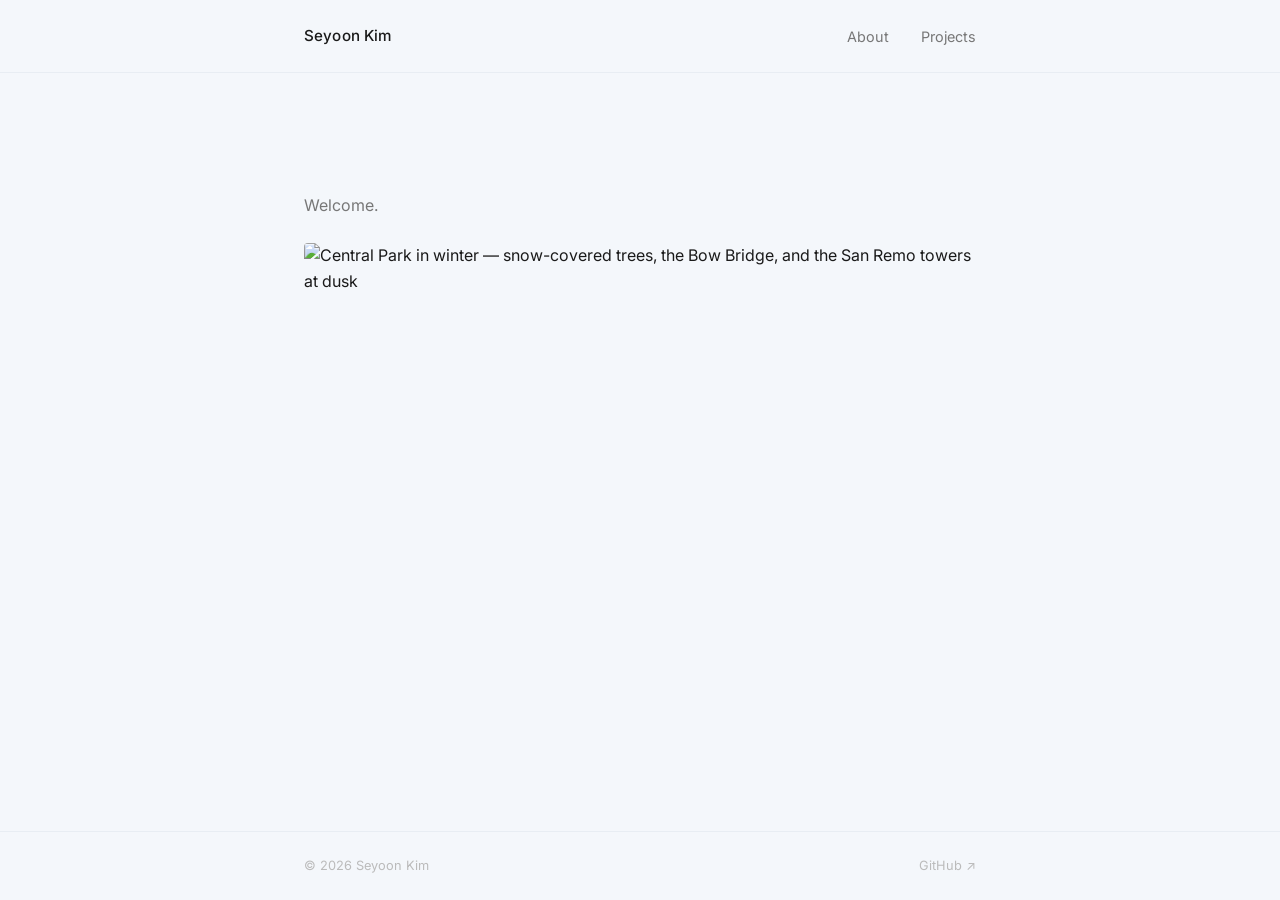
==== index.html @ a26a345f "initial commit" ====
<!DOCTYPE html>
<!--
  What is DOCTYPE?
  This tells the browser "this is a modern HTML5 document."
  Without it, browsers fall back to a quirky legacy rendering mode.
-->
<html lang="en">

<head>
  <!--
    The <head> is not visible on the page. It contains metadata —
    information ABOUT the page that browsers and search engines use.
  -->

  <!-- Character encoding: lets the browser render special characters correctly -->
  <meta charset="UTF-8">

  <!-- Viewport: makes the page scale properly on mobile devices -->
  <meta name="viewport" content="width=device-width, initial-scale=1.0">

  <!-- The tab title and search engine result title -->
  <title>Seyoon Kim</title>

  <!-- SEO: short description shown in search engine results -->
  <meta name="description" content="Seyoon Kim — Product Manager based in NYC.">

  <!-- Load Inter from Google Fonts (a free font CDN) -->
  <link rel="preconnect" href="https://fonts.googleapis.com">
  <link rel="preconnect" href="https://fonts.gstatic.com" crossorigin>
  <link href="https://fonts.googleapis.com/css2?family=Inter:wght@300;400;500&display=swap" rel="stylesheet">

  <!-- Link to our shared stylesheet -->
  <link rel="stylesheet" href="style.css">
</head>

<body>

  <!-- NAV ---------------------------------------------------- -->
  <nav>
    <div class="container nav-inner">
      <a href="index.html" class="nav-name">Seyoon Kim</a>
      <div class="nav-links">
        <a href="about.html">About</a>
        <a href="projects.html">Projects</a>
      </div>
    </div>
  </nav>

  <!-- MAIN --------------------------------------------------- -->
  <main>
    <div class="container hero">
      <p class="welcome">Welcome.</p>
      <!--
        hero.jpg = the Central Park winter photo.
        alt text describes the image for screen readers and search engines.
        If the image file is missing, the alt text displays in its place.
      -->
      <img
        src="hero.jpg"
        alt="Central Park in winter — snow-covered trees, the Bow Bridge, and the San Remo towers at dusk"
        class="hero-image"
      >
    </div>
  </main>

  <!-- FOOTER ------------------------------------------------- -->
  <footer>
    <div class="container footer-inner">
      <p>© 2026 Seyoon Kim</p>
      <a href="https://github.com/seyoon0428" target="_blank" rel="noopener">GitHub ↗</a>
    </div>
  </footer>

</body>
</html>
---- style.css ----
/* =============================================================
   seyoonk.com — Global Stylesheet

   Structure:
   1. Reset & base
   2. Typography
   3. Layout
   4. Navigation
   5. Page-specific: Home, About, Projects
   6. Footer
   7. Responsive
   ============================================================= */


/* -------------------------------------------------------------
   CSS Custom Properties (Variables)
   Define colors once here. To change the accent color across
   the entire site, just update --blue below.
   ------------------------------------------------------------- */
:root {
  --blue: #1B4F8A;        /* Van Gogh cobalt — Starry Night primary blue */
  --blue-light: #EBF1F9;  /* Very light tint of --blue, used for tags */
  --bg: #F4F7FB;          /* Page background: barely-blue off-white */
  --text: #1a1a1a;
  --muted: #777;
  --border: #e8edf3;
}


/* -------------------------------------------------------------
   1. Reset & Base
   A browser reset removes the default margins, padding, and
   styles that different browsers apply inconsistently.
   ------------------------------------------------------------- */
*, *::before, *::after {
  box-sizing: border-box;
  margin: 0;
  padding: 0;
}

html {
  font-size: 16px; /* 1rem = 16px throughout the site */
}

body {
  background-color: var(--bg);
  color: var(--text);
  font-family: 'Inter', -apple-system, BlinkMacSystemFont, 'Segoe UI', sans-serif;
  font-weight: 400;
  line-height: 1.6;
  min-height: 100vh;
  display: flex;
  flex-direction: column;
}


/* -------------------------------------------------------------
   2. Typography
   ------------------------------------------------------------- */
h1 {
  font-size: 2.5rem;
  font-weight: 500;
  letter-spacing: -0.02em;
  line-height: 1.2;
}

h2 {
  font-size: 1.1rem;
  font-weight: 500;
  letter-spacing: 0.08em;
  text-transform: uppercase;
  color: #999;
  margin-bottom: 1.5rem;
}

p {
  color: #444;
  max-width: 56ch; /* ch = width of the "0" character — limits line length for readability */
}

a {
  color: var(--text);
  text-decoration: none;
  border-bottom: 1px solid var(--border);
  transition: color 0.2s ease, border-color 0.2s ease;
}

a:hover {
  color: var(--blue);
  border-color: var(--blue);
}


/* -------------------------------------------------------------
   3. Layout
   A centered container with a max-width keeps content readable
   on wide screens.
   ------------------------------------------------------------- */
.container {
  width: 100%;
  max-width: 720px;
  margin: 0 auto;
  padding: 0 1.5rem;
}

main {
  flex: 1; /* pushes footer to bottom */
  padding: 5rem 0 4rem;
}


/* -------------------------------------------------------------
   4. Navigation
   ------------------------------------------------------------- */
nav {
  display: flex;
  align-items: center;
  justify-content: space-between;
  padding: 1.5rem 0;
  border-bottom: 1px solid var(--border);
}

.nav-inner {
  display: flex;
  align-items: center;
  justify-content: space-between;
  width: 100%;
}

.nav-name {
  font-weight: 500;
  font-size: 0.95rem;
  border-bottom: none;
  letter-spacing: 0.01em;
}

.nav-name:hover {
  opacity: 0.6;
}

.nav-links {
  display: flex;
  gap: 2rem;
}

.nav-links a {
  font-size: 0.9rem;
  color: var(--muted);
  border-bottom: none;
}

.nav-links a:hover {
  color: var(--blue);
}

.nav-links a.active {
  color: var(--blue);
  font-weight: 500;
}


/* -------------------------------------------------------------
   5a. Home Page
   ------------------------------------------------------------- */
.hero {
  padding-top: 2.5rem;
  display: flex;
  flex-direction: column;
  gap: 1.5rem;
}

.welcome {
  font-size: 1rem;
  color: var(--muted);
  max-width: none;
}

.hero-image {
  width: 100%;
  max-height: 520px;
  object-fit: cover;       /* crops to fill without stretching */
  object-position: center; /* keeps the center of the photo in frame */
  border-radius: 4px;
  display: block;
}


/* -------------------------------------------------------------
   5b. About Page
   ------------------------------------------------------------- */
.about-content {
  display: flex;
  flex-direction: column;
  gap: 2.5rem;
}

.about-content p {
  font-size: 1rem;
  line-height: 1.8;
}

.about-content p + p {
  margin-top: -1rem; /* tighten stacked paragraphs */
}

.about-meta {
  display: flex;
  flex-direction: column;
  gap: 0.5rem;
  padding-top: 1rem;
  border-top: 1px solid var(--border);
}

.about-meta a {
  font-size: 0.9rem;
  color: var(--muted);
}


/* -------------------------------------------------------------
   5c. Projects Page
   ------------------------------------------------------------- */
.projects-list {
  display: flex;
  flex-direction: column;
  gap: 0;
}

.project-item {
  display: flex;
  flex-direction: column;
  gap: 0.4rem;
  padding: 1.75rem 0;
  border-bottom: 1px solid var(--border);
}

.project-item:first-child {
  border-top: 1px solid var(--border);
}


.projects-empty {
  font-size: 1rem;
  color: var(--muted);
  padding: 2rem 0;
  max-width: none;
}

.project-header {
  display: flex;
  align-items: baseline;
  justify-content: space-between;
  gap: 1rem;
}

.project-name {
  font-size: 1rem;
  font-weight: 500;
  color: #1a1a1a;
  border-bottom: none;
}

.project-name:hover {
  opacity: 0.6;
}

.project-year {
  font-size: 0.8rem;
  color: #bbb;
  white-space: nowrap;
}

.project-desc {
  font-size: 0.9rem;
  color: #777;
  max-width: 52ch;
}

.project-tags {
  display: flex;
  gap: 0.5rem;
  flex-wrap: wrap;
  margin-top: 0.2rem;
}

.tag {
  font-size: 0.75rem;
  color: var(--blue);
  background: var(--blue-light);
  padding: 0.2rem 0.6rem;
  border-radius: 3px;
}


/* -------------------------------------------------------------
   6. Footer
   ------------------------------------------------------------- */
footer {
  padding: 1.5rem 0;
  border-top: 1px solid var(--border);
}

.footer-inner {
  display: flex;
  justify-content: space-between;
  align-items: center;
}

footer p {
  font-size: 0.8rem;
  color: #bbb;
  max-width: none;
}

footer a {
  font-size: 0.8rem;
  color: #bbb;
  border-bottom: none;
}

footer a:hover {
  color: #1a1a1a;
}


/* -------------------------------------------------------------
   7. Responsive
   On small screens, simplify spacing and font sizes.
   ------------------------------------------------------------- */
@media (max-width: 600px) {
  h1 {
    font-size: 1.8rem;
  }

  .hero {
    padding-top: 3rem;
  }

  .hero-links {
    flex-direction: column;
    gap: 1rem;
  }

  .project-header {
    flex-direction: column;
    gap: 0.2rem;
  }

  .footer-inner {
    flex-direction: column;
    align-items: flex-start;
    gap: 0.5rem;
  }
}
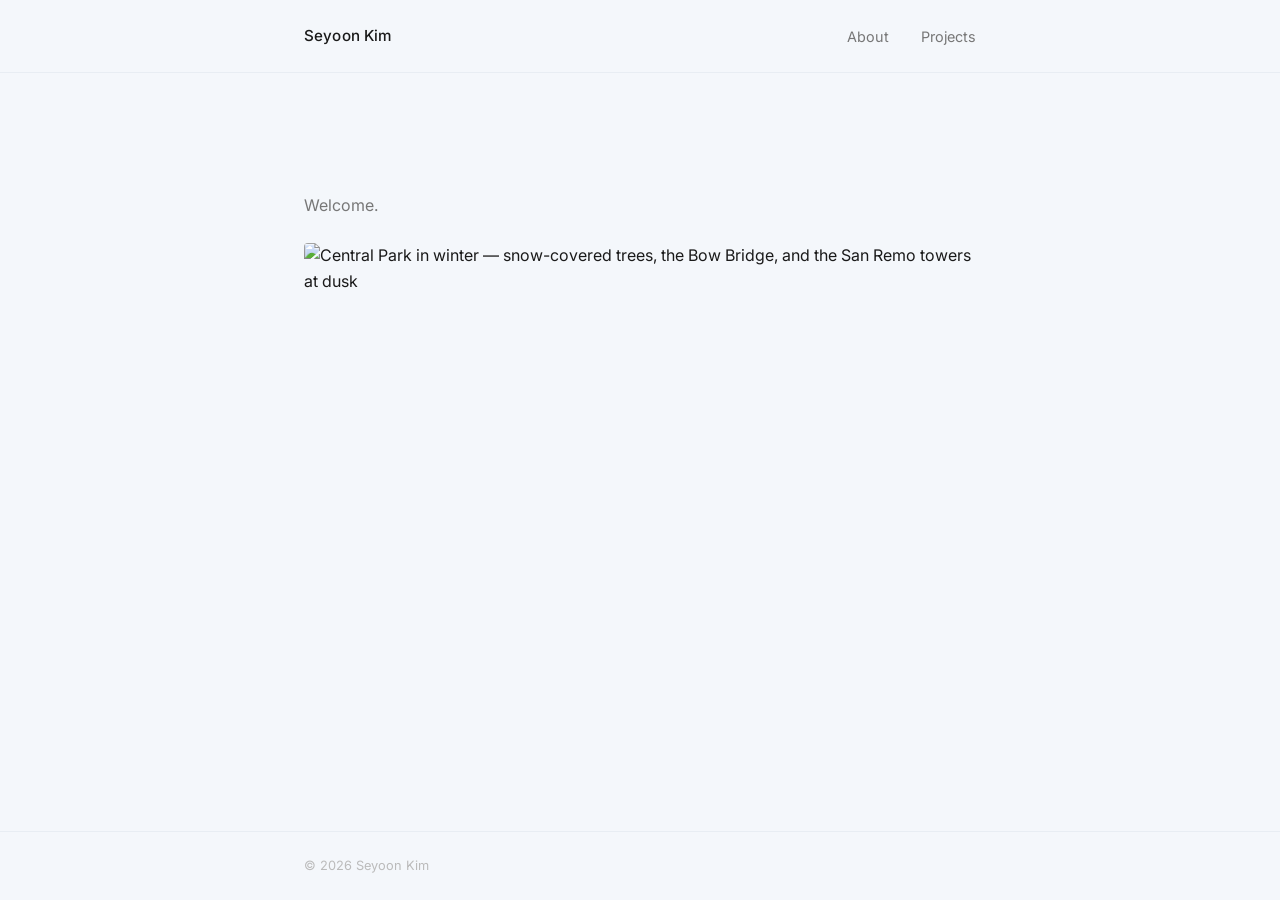
==== commit 5a15d5c8: "remove GitHub links, add favicon and SEO tags" ====
--- a/index.html
+++ b/index.html
@@ -12,24 +12,64 @@
     information ABOUT the page that browsers and search engines use.
   -->
 
-  <!-- Character encoding: lets the browser render special characters correctly -->
   <meta charset="UTF-8">
-
-  <!-- Viewport: makes the page scale properly on mobile devices -->
   <meta name="viewport" content="width=device-width, initial-scale=1.0">
 
-  <!-- The tab title and search engine result title -->
   <title>Seyoon Kim</title>
-
-  <!-- SEO: short description shown in search engine results -->
   <meta name="description" content="Seyoon Kim — Product Manager based in NYC.">
 
-  <!-- Load Inter from Google Fonts (a free font CDN) -->
+  <!--
+    Favicon: the small icon shown in browser tabs and bookmarks.
+    SVG favicons are modern and scale to any size without blurring.
+  -->
+  <link rel="icon" type="image/svg+xml" href="favicon.svg">
+
+  <!--
+    Open Graph tags: control how the page looks when shared on
+    LinkedIn, Slack, iMessage, etc. Without these, apps make up
+    their own preview — often badly.
+  -->
+  <meta property="og:type" content="website">
+  <meta property="og:url" content="https://seyoonk.com/">
+  <meta property="og:title" content="Seyoon Kim">
+  <meta property="og:description" content="Product Manager based in NYC.">
+  <meta property="og:image" content="https://seyoonk.com/hero.jpg">
+
+  <!--
+    Twitter Card tags: same idea as Open Graph, but specifically
+    for X (Twitter). summary_large_image shows a big image preview.
+  -->
+  <meta name="twitter:card" content="summary_large_image">
+  <meta name="twitter:title" content="Seyoon Kim">
+  <meta name="twitter:description" content="Product Manager based in NYC.">
+  <meta name="twitter:image" content="https://seyoonk.com/hero.jpg">
+
+  <!--
+    JSON-LD structured data: a machine-readable description of who
+    this page is about. Google uses this to understand the content
+    and can display it in rich search results.
+  -->
+  <script type="application/ld+json">
+  {
+    "@context": "https://schema.org",
+    "@type": "Person",
+    "name": "Seyoon Kim",
+    "url": "https://seyoonk.com",
+    "jobTitle": "Product Manager",
+    "address": {
+      "@type": "PostalAddress",
+      "addressLocality": "New York City",
+      "addressRegion": "NY"
+    },
+    "sameAs": [
+      "https://www.linkedin.com/in/seyoonkim/"
+    ]
+  }
+  </script>
+
   <link rel="preconnect" href="https://fonts.googleapis.com">
   <link rel="preconnect" href="https://fonts.gstatic.com" crossorigin>
   <link href="https://fonts.googleapis.com/css2?family=Inter:wght@300;400;500&display=swap" rel="stylesheet">
-
-  <!-- Link to our shared stylesheet -->
   <link rel="stylesheet" href="style.css">
 </head>
 
@@ -67,7 +107,6 @@
   <footer>
     <div class="container footer-inner">
       <p>© 2026 Seyoon Kim</p>
-      <a href="https://github.com/seyoon0428" target="_blank" rel="noopener">GitHub ↗</a>
     </div>
   </footer>
 
